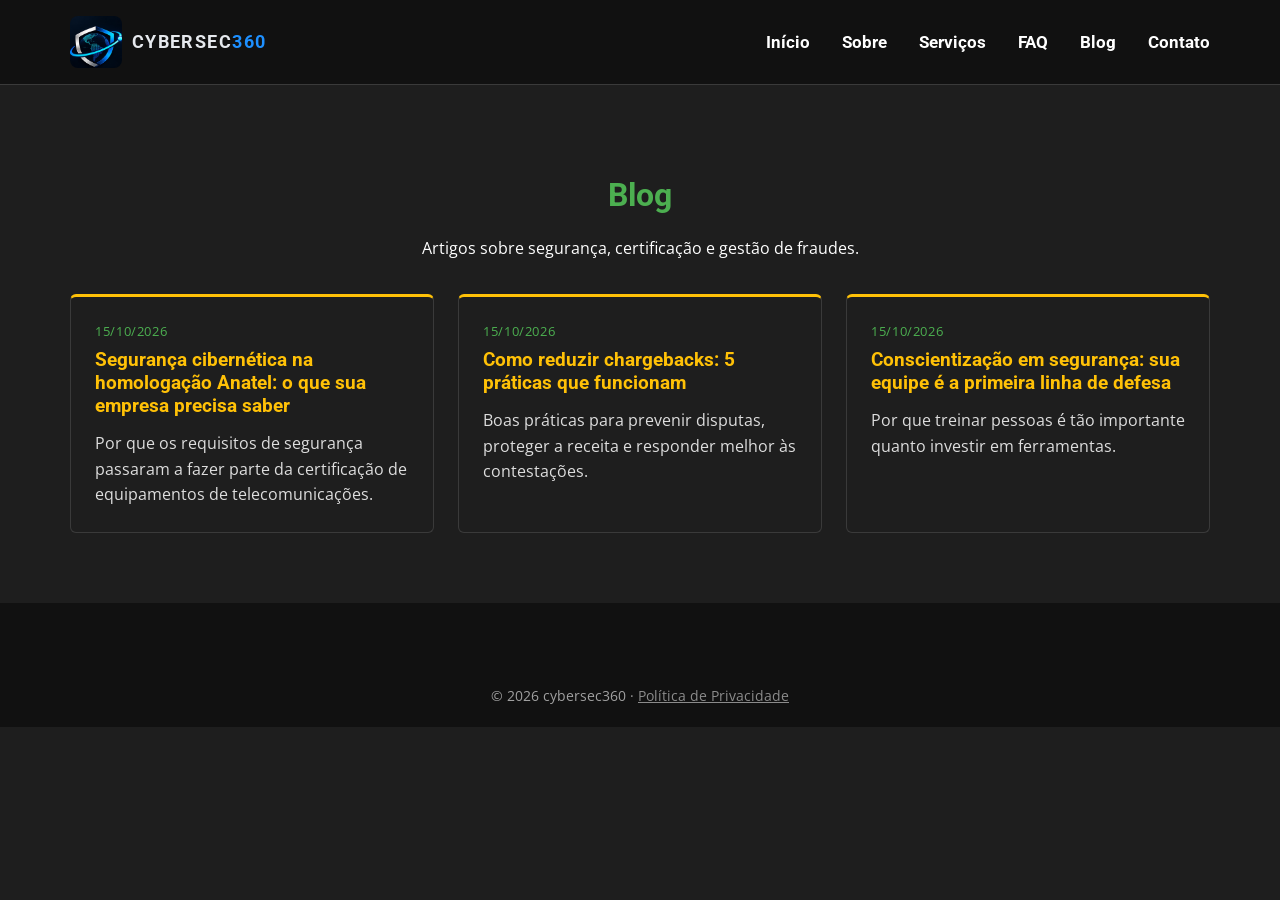
==== blog/index.html @ ff7a8296 "Troca o logo antigo pelo logo oficial da Cybersec360 Ícone do escudo no menu e como favicon, logo co" ====
<!DOCTYPE html>
<html lang="pt-BR">
<head>
  <meta charset="utf-8">
  <meta name="viewport" content="width=device-width, initial-scale=1">
  <title>Blog - Cybersec360</title>
  <meta name="description" content="Artigos da cybersec360 sobre segurança, certificação Anatel, gestão de fraudes e chargebacks.">
  <link rel="canonical" href="https://cybersec360.com.br/blog/">
  <link rel="icon" type="image/png" href="../assets/img/logo-icone.png">
  <link rel="apple-touch-icon" href="../assets/img/logo-icone-512.png">
  <link rel="preconnect" href="https://fonts.googleapis.com">
  <link rel="preconnect" href="https://fonts.gstatic.com" crossorigin>
  <link href="https://fonts.googleapis.com/css2?family=Open+Sans:wght@400;600&family=Roboto:wght@400;700&display=swap" rel="stylesheet">
  <link rel="stylesheet" href="../assets/css/style.css">
</head>
<body>
  <header class="topo-simples">
    <nav class="nav container">
      <a href="../index.html" class="marca"><img src="../assets/img/logo-icone.png" alt="" width="52" height="52"><span>CYBERSEC<b>360</b></span></a>
      <button class="menu-btn" aria-label="Abrir menu" aria-expanded="false" aria-controls="menu">&#9776;</button>
      <ul class="menu" id="menu">
        <li><a href="../index.html#inicio">Início</a></li>
        <li><a href="../index.html#sobre">Sobre</a></li>
        <li><a href="../index.html#servicos">Serviços</a></li>
        <li><a href="../index.html#faq">FAQ</a></li>
        <li><a href="./">Blog</a></li>
        <li><a href="../index.html#contato">Contato</a></li>
      </ul>
    </nav>
  </header>

  <main class="secao">
    <div class="container">
      <h1 class="centro" style="color: var(--verde)">Blog</h1>
      <p class="centro">Artigos sobre segurança, certificação e gestão de fraudes.</p>
      <div class="grade grade-3" style="margin-top: 2rem">
        <a class="post-card" href="seguranca-cibernetica-homologacao-anatel.html"><span class="post-data">15/10/2026</span><h3>Segurança cibernética na homologação Anatel: o que sua empresa precisa saber</h3><p>Por que os requisitos de segurança passaram a fazer parte da certificação de equipamentos de telecomunicações.</p></a>
        <a class="post-card" href="como-reduzir-chargebacks.html"><span class="post-data">15/10/2026</span><h3>Como reduzir chargebacks: 5 práticas que funcionam</h3><p>Boas práticas para prevenir disputas, proteger a receita e responder melhor às contestações.</p></a>
        <a class="post-card" href="conscientizacao-seguranca-equipes.html"><span class="post-data">15/10/2026</span><h3>Conscientização em segurança: sua equipe é a primeira linha de defesa</h3><p>Por que treinar pessoas é tão importante quanto investir em ferramentas.</p></a>
      </div>
    </div>
  </main>

  <footer class="rodape">
    <p class="copy">© <span id="ano">2026</span> cybersec360 · <a href="../privacidade.html">Política de Privacidade</a></p>
  </footer>
  <script src="../assets/js/main.js"></script>
</body>
</html>
---- assets/css/style.css ----
:root {
  --fundo: #1e1e1e;
  --fundo-alt: #262626;
  --cartao: #ffffff;
  --texto: #ffffff;
  --texto-cartao: #333333;
  --verde: #4caf50;
  --amarelo: #ffc107;
  --borda: #3a3a3a;
}

* { box-sizing: border-box; }
html { scroll-behavior: smooth; }
body {
  margin: 0;
  background: var(--fundo);
  color: var(--texto);
  font-family: "Open Sans", Arial, sans-serif;
  line-height: 1.6;
}
h1, h2, h3 { font-family: Roboto, Arial, sans-serif; line-height: 1.2; }
h2 { color: var(--verde); font-size: clamp(1.8rem, 4vw, 2.4rem); margin: 0 0 1.5rem; }
h3 { color: var(--amarelo); font-size: 1.2rem; margin: 0 0 .5rem; }
a { color: var(--amarelo); }
img { max-width: 100%; height: auto; display: block; }

.container { width: min(1140px, 100% - 32px); margin-inline: auto; }
.estreito { width: min(800px, 100% - 32px); }
.centro { text-align: center; }

.skip { position: absolute; left: -9999px; }
.skip:focus { left: 16px; top: 16px; z-index: 10; background: var(--amarelo); color: #000; padding: .5rem 1rem; }

/* Topo / hero */
.topo {
  min-height: 70vh;
  display: flex;
  flex-direction: column;
  background: linear-gradient(rgba(0,0,0,.65), rgba(0,0,0,.65)), url("../img/hero.jpg") center / cover no-repeat;
}
.nav { display: flex; align-items: center; justify-content: space-between; padding: 1rem 0; }
.marca { display: flex; align-items: center; gap: .6rem; text-decoration: none; }
.marca img { width: 52px; height: 52px; border-radius: 8px; }
.marca span { color: #e6e9ee; font-family: Roboto, sans-serif; font-weight: 700; font-size: 1.15rem; letter-spacing: .08em; }
.marca b { color: #1e90ff; }
.logo-hero { width: min(420px, 80vw); border-radius: 12px; margin-bottom: 1.5rem; box-shadow: 0 0 40px rgba(30, 144, 255, .25); }
.logo-rodape { width: 220px; height: auto; border-radius: 8px; }
.menu { list-style: none; display: flex; gap: 2rem; margin: 0; padding: 0; }
.menu a { color: #fff; text-decoration: none; font-family: Roboto, sans-serif; font-weight: 700; font-size: 1.05rem; }
.menu a:hover { color: var(--amarelo); }
.menu-btn { display: none; background: none; border: 0; color: #fff; font-size: 1.8rem; cursor: pointer; }
.hero { flex: 1; display: flex; flex-direction: column; justify-content: center; align-items: center; text-align: center; padding: 3rem 0; }
.hero-sub { color: var(--amarelo); margin: 0 0 1rem; font-size: 1.1rem; }
.hero h1 { color: var(--verde); font-size: clamp(2.2rem, 6vw, 3.8rem); margin: 0; }

/* Seções */
.secao { padding: 70px 0; }
.secao-alt { background: var(--fundo-alt); }

.sobre { display: grid; grid-template-columns: 1fr 1fr; gap: 2rem; align-items: center; }
.sobre img { border-radius: 8px; border: 2px solid var(--verde); width: 100%; aspect-ratio: 4 / 3; object-fit: cover; }
.cartao { background: var(--cartao); color: var(--texto-cartao); padding: 2rem; border-radius: 8px; }
.sobretitulo { margin: 0 0 .25rem; }

.botao {
  display: inline-block;
  background: var(--amarelo);
  color: #000;
  border: 0;
  padding: .8rem 1.6rem;
  border-radius: 4px;
  text-transform: uppercase;
  font-weight: 700;
  text-decoration: none;
  cursor: pointer;
  font-family: Roboto, sans-serif;
  font-size: 1rem;
}
.botao:hover { filter: brightness(1.1); }

.grade { display: grid; gap: 1.5rem; }
.grade-3 { grid-template-columns: repeat(3, 1fr); }
.item { border: 1px solid var(--borda); border-top: 3px solid var(--verde); border-radius: 6px; padding: 1.5rem; text-align: center; }
.item p { margin: 0; }

/* FAQ */
details { border-bottom: 1px solid var(--borda); padding: 1rem 0; }
summary { cursor: pointer; color: var(--amarelo); font-family: Roboto, sans-serif; font-weight: 700; font-size: 1.1rem; }
details p { margin: .75rem 0 0; }

/* Formulário */
.formulario { display: grid; grid-template-columns: 1fr 1fr; gap: 1rem; }
.formulario label { display: flex; flex-direction: column; gap: .3rem; font-size: .95rem; }
.formulario .largo { grid-column: 1 / -1; }
.formulario .check { flex-direction: row; align-items: center; gap: .5rem; }
.formulario input, .formulario textarea {
  font: inherit;
  padding: .7rem;
  border-radius: 4px;
  border: 1px solid var(--borda);
  background: #fff;
  color: #222;
}
.formulario input[type="checkbox"] { width: 1.1rem; height: 1.1rem; }
.nota { font-size: .85rem; opacity: .7; margin: 0; text-align: center; }

/* Rodapé */
.rodape { background: #111; padding: 50px 0 20px; font-size: .95rem; }
.rodape img { margin-bottom: 1rem; }
.rodape ul { list-style: none; padding: 0; margin: 0; }
.rodape a { color: #ddd; }
.copy { text-align: center; opacity: .6; margin: 2rem 0 0; font-size: .85rem; }

/* Blog */
.post-card {
  display: flex;
  flex-direction: column;
  gap: .4rem;
  border: 1px solid var(--borda);
  border-top: 3px solid var(--amarelo);
  border-radius: 6px;
  padding: 1.5rem;
  color: var(--texto);
  text-decoration: none;
  transition: border-color .2s, transform .2s;
}
.post-card:hover { border-color: var(--verde); transform: translateY(-2px); }
.post-card p { margin: 0; opacity: .85; }
.post-data { font-size: .8rem; text-transform: uppercase; letter-spacing: .05em; color: var(--verde); }
.mais { margin: 2rem 0 0; }
.topo-simples { background: #111; border-bottom: 1px solid var(--borda); }
.artigo h1 { font-size: clamp(1.8rem, 4vw, 2.6rem); margin: .5rem 0 1rem; }
.artigo h2 { color: var(--verde); }
.artigo li { margin-bottom: .4rem; }
.artigo .chamada { margin-top: 3rem; padding: 1.5rem; border-left: 4px solid var(--amarelo); background: var(--fundo-alt); border-radius: 0 6px 6px 0; }

/* Página de texto */
.texto { padding: 50px 0; }
.texto h1 { color: var(--verde); }
.texto h2 { font-size: 1.4rem; margin: 2rem 0 .5rem; }

@media (max-width: 860px) {
  .grade-3, .sobre { grid-template-columns: 1fr; }
}
@media (max-width: 640px) {
  .menu-btn { display: block; }
  .menu { display: none; position: absolute; top: 80px; left: 16px; right: 16px; flex-direction: column; gap: 0; background: #111; border-radius: 6px; z-index: 5; }
  .menu.aberto { display: flex; }
  .menu a { display: block; padding: .9rem 1.2rem; }
  .nav { position: relative; }
  .formulario { grid-template-columns: 1fr; }
  .secao { padding: 40px 0; }
}
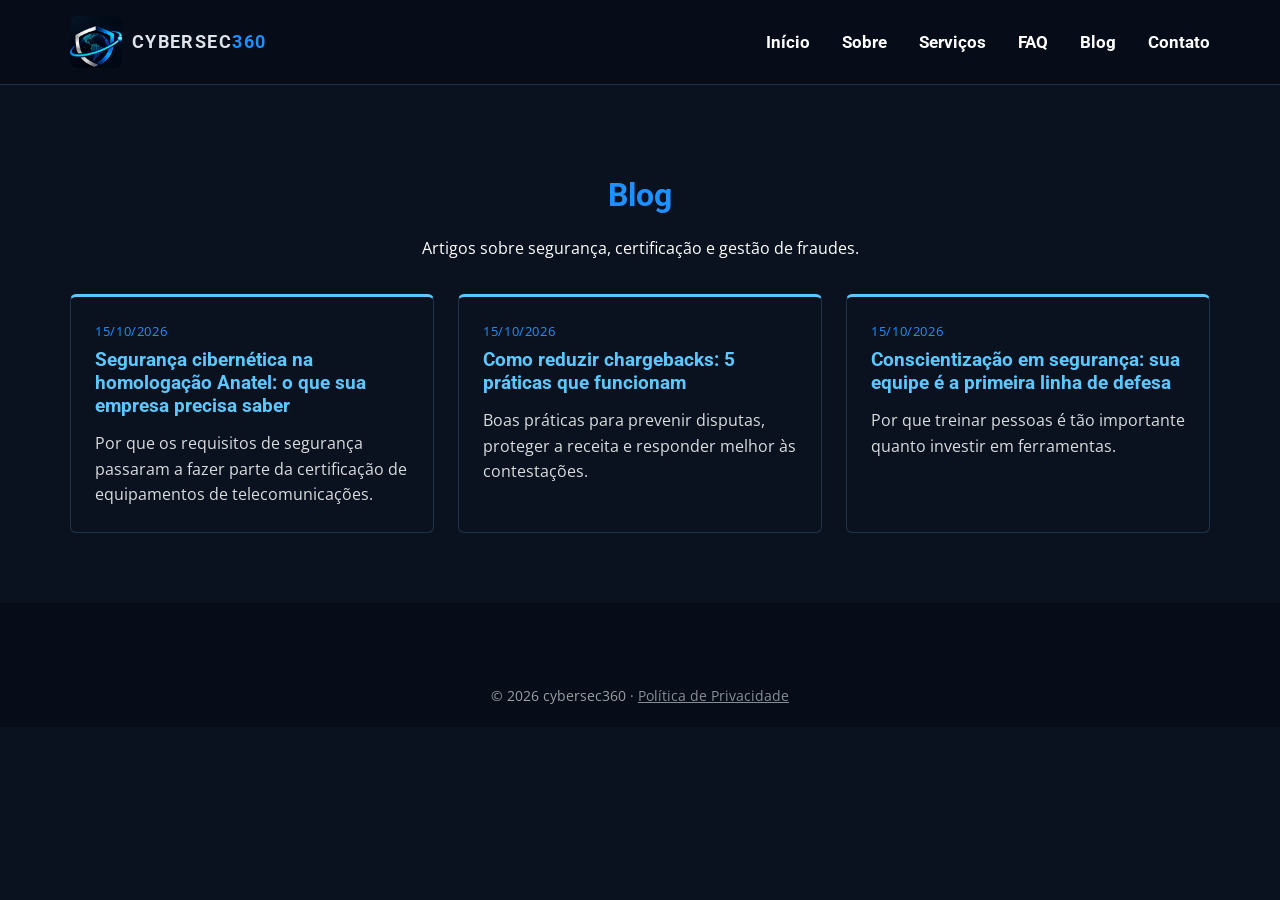
==== commit 384eb781: "Troca a paleta verde/amarelo pelo azul e prata do novo logo Fundo azul-marinho igual ao do logo, tít" ====
--- a/blog/index.html
+++ b/blog/index.html
@@ -31,7 +31,7 @@
 
   <main class="secao">
     <div class="container">
-      <h1 class="centro" style="color: var(--verde)">Blog</h1>
+      <h1 class="centro" style="color: var(--azul)">Blog</h1>
       <p class="centro">Artigos sobre segurança, certificação e gestão de fraudes.</p>
       <div class="grade grade-3" style="margin-top: 2rem">
         <a class="post-card" href="seguranca-cibernetica-homologacao-anatel.html"><span class="post-data">15/10/2026</span><h3>Segurança cibernética na homologação Anatel: o que sua empresa precisa saber</h3><p>Por que os requisitos de segurança passaram a fazer parte da certificação de equipamentos de telecomunicações.</p></a>
--- a/assets/css/style.css
+++ b/assets/css/style.css
@@ -1,12 +1,15 @@
 :root {
-  --fundo: #1e1e1e;
-  --fundo-alt: #262626;
+  --fundo: #0a1220;
+  --fundo-alt: #101b2e;
   --cartao: #ffffff;
   --texto: #ffffff;
-  --texto-cartao: #333333;
-  --verde: #4caf50;
-  --amarelo: #ffc107;
-  --borda: #3a3a3a;
+  --texto-cartao: #1c2533;
+  --azul: #1e90ff;
+  --azul-escuro: #1273de;
+  --ciano: #5cc8ff;
+  --prata: #dfe4ea;
+  --superficie: #070d18;
+  --borda: #22314a;
 }
 
 * { box-sizing: border-box; }
@@ -19,9 +22,9 @@
   line-height: 1.6;
 }
 h1, h2, h3 { font-family: Roboto, Arial, sans-serif; line-height: 1.2; }
-h2 { color: var(--verde); font-size: clamp(1.8rem, 4vw, 2.4rem); margin: 0 0 1.5rem; }
-h3 { color: var(--amarelo); font-size: 1.2rem; margin: 0 0 .5rem; }
-a { color: var(--amarelo); }
+h2 { color: var(--azul); font-size: clamp(1.8rem, 4vw, 2.4rem); margin: 0 0 1.5rem; }
+h3 { color: var(--ciano); font-size: 1.2rem; margin: 0 0 .5rem; }
+a { color: var(--ciano); }
 img { max-width: 100%; height: auto; display: block; }
 
 .container { width: min(1140px, 100% - 32px); margin-inline: auto; }
@@ -29,43 +32,44 @@
 .centro { text-align: center; }
 
 .skip { position: absolute; left: -9999px; }
-.skip:focus { left: 16px; top: 16px; z-index: 10; background: var(--amarelo); color: #000; padding: .5rem 1rem; }
+.skip:focus { left: 16px; top: 16px; z-index: 10; background: var(--azul-escuro); color: #fff; padding: .5rem 1rem; }
 
 /* Topo / hero */
 .topo {
   min-height: 70vh;
   display: flex;
   flex-direction: column;
-  background: linear-gradient(rgba(0,0,0,.65), rgba(0,0,0,.65)), url("../img/hero.jpg") center / cover no-repeat;
+  background: linear-gradient(rgba(7,13,24,.72), rgba(7,13,24,.85)), url("../img/hero.jpg") center / cover no-repeat;
 }
 .nav { display: flex; align-items: center; justify-content: space-between; padding: 1rem 0; }
 .marca { display: flex; align-items: center; gap: .6rem; text-decoration: none; }
 .marca img { width: 52px; height: 52px; border-radius: 8px; }
-.marca span { color: #e6e9ee; font-family: Roboto, sans-serif; font-weight: 700; font-size: 1.15rem; letter-spacing: .08em; }
-.marca b { color: #1e90ff; }
+.marca span { color: var(--prata); font-family: Roboto, sans-serif; font-weight: 700; font-size: 1.15rem; letter-spacing: .08em; }
+.marca b { color: var(--azul); }
 .logo-hero { width: min(420px, 80vw); border-radius: 12px; margin-bottom: 1.5rem; box-shadow: 0 0 40px rgba(30, 144, 255, .25); }
 .logo-rodape { width: 220px; height: auto; border-radius: 8px; }
 .menu { list-style: none; display: flex; gap: 2rem; margin: 0; padding: 0; }
 .menu a { color: #fff; text-decoration: none; font-family: Roboto, sans-serif; font-weight: 700; font-size: 1.05rem; }
-.menu a:hover { color: var(--amarelo); }
+.menu a:hover { color: var(--ciano); }
 .menu-btn { display: none; background: none; border: 0; color: #fff; font-size: 1.8rem; cursor: pointer; }
 .hero { flex: 1; display: flex; flex-direction: column; justify-content: center; align-items: center; text-align: center; padding: 3rem 0; }
-.hero-sub { color: var(--amarelo); margin: 0 0 1rem; font-size: 1.1rem; }
-.hero h1 { color: var(--verde); font-size: clamp(2.2rem, 6vw, 3.8rem); margin: 0; }
+.hero-sub { color: var(--ciano); margin: 0 0 1rem; font-size: 1.1rem; }
+.hero h1 { color: var(--prata); font-size: clamp(2.2rem, 6vw, 3.8rem); margin: 0; }
 
 /* Seções */
 .secao { padding: 70px 0; }
 .secao-alt { background: var(--fundo-alt); }
 
 .sobre { display: grid; grid-template-columns: 1fr 1fr; gap: 2rem; align-items: center; }
-.sobre img { border-radius: 8px; border: 2px solid var(--verde); width: 100%; aspect-ratio: 4 / 3; object-fit: cover; }
+.sobre img { border-radius: 8px; border: 2px solid var(--azul); width: 100%; aspect-ratio: 4 / 3; object-fit: cover; }
 .cartao { background: var(--cartao); color: var(--texto-cartao); padding: 2rem; border-radius: 8px; }
+.cartao h2 { color: var(--azul-escuro); }
 .sobretitulo { margin: 0 0 .25rem; }
 
 .botao {
   display: inline-block;
-  background: var(--amarelo);
-  color: #000;
+  background: var(--azul-escuro);
+  color: #fff;
   border: 0;
   padding: .8rem 1.6rem;
   border-radius: 4px;
@@ -76,16 +80,16 @@
   font-family: Roboto, sans-serif;
   font-size: 1rem;
 }
-.botao:hover { filter: brightness(1.1); }
+.botao:hover { background: var(--azul); }
 
 .grade { display: grid; gap: 1.5rem; }
 .grade-3 { grid-template-columns: repeat(3, 1fr); }
-.item { border: 1px solid var(--borda); border-top: 3px solid var(--verde); border-radius: 6px; padding: 1.5rem; text-align: center; }
+.item { border: 1px solid var(--borda); border-top: 3px solid var(--azul); border-radius: 6px; padding: 1.5rem; text-align: center; }
 .item p { margin: 0; }
 
 /* FAQ */
 details { border-bottom: 1px solid var(--borda); padding: 1rem 0; }
-summary { cursor: pointer; color: var(--amarelo); font-family: Roboto, sans-serif; font-weight: 700; font-size: 1.1rem; }
+summary { cursor: pointer; color: var(--ciano); font-family: Roboto, sans-serif; font-weight: 700; font-size: 1.1rem; }
 details p { margin: .75rem 0 0; }
 
 /* Formulário */
@@ -105,10 +109,10 @@
 .nota { font-size: .85rem; opacity: .7; margin: 0; text-align: center; }
 
 /* Rodapé */
-.rodape { background: #111; padding: 50px 0 20px; font-size: .95rem; }
+.rodape { background: var(--superficie); padding: 50px 0 20px; font-size: .95rem; }
 .rodape img { margin-bottom: 1rem; }
 .rodape ul { list-style: none; padding: 0; margin: 0; }
-.rodape a { color: #ddd; }
+.rodape a { color: var(--prata); }
 .copy { text-align: center; opacity: .6; margin: 2rem 0 0; font-size: .85rem; }
 
 /* Blog */
@@ -117,26 +121,26 @@
   flex-direction: column;
   gap: .4rem;
   border: 1px solid var(--borda);
-  border-top: 3px solid var(--amarelo);
+  border-top: 3px solid var(--ciano);
   border-radius: 6px;
   padding: 1.5rem;
   color: var(--texto);
   text-decoration: none;
   transition: border-color .2s, transform .2s;
 }
-.post-card:hover { border-color: var(--verde); transform: translateY(-2px); }
+.post-card:hover { border-color: var(--azul); transform: translateY(-2px); }
 .post-card p { margin: 0; opacity: .85; }
-.post-data { font-size: .8rem; text-transform: uppercase; letter-spacing: .05em; color: var(--verde); }
+.post-data { font-size: .8rem; text-transform: uppercase; letter-spacing: .05em; color: var(--azul); }
 .mais { margin: 2rem 0 0; }
-.topo-simples { background: #111; border-bottom: 1px solid var(--borda); }
+.topo-simples { background: var(--superficie); border-bottom: 1px solid var(--borda); }
 .artigo h1 { font-size: clamp(1.8rem, 4vw, 2.6rem); margin: .5rem 0 1rem; }
-.artigo h2 { color: var(--verde); }
+.artigo h2 { color: var(--azul); }
 .artigo li { margin-bottom: .4rem; }
-.artigo .chamada { margin-top: 3rem; padding: 1.5rem; border-left: 4px solid var(--amarelo); background: var(--fundo-alt); border-radius: 0 6px 6px 0; }
+.artigo .chamada { margin-top: 3rem; padding: 1.5rem; border-left: 4px solid var(--ciano); background: var(--fundo-alt); border-radius: 0 6px 6px 0; }
 
 /* Página de texto */
 .texto { padding: 50px 0; }
-.texto h1 { color: var(--verde); }
+.texto h1 { color: var(--azul); }
 .texto h2 { font-size: 1.4rem; margin: 2rem 0 .5rem; }
 
 @media (max-width: 860px) {
@@ -144,7 +148,7 @@
 }
 @media (max-width: 640px) {
   .menu-btn { display: block; }
-  .menu { display: none; position: absolute; top: 80px; left: 16px; right: 16px; flex-direction: column; gap: 0; background: #111; border-radius: 6px; z-index: 5; }
+  .menu { display: none; position: absolute; top: 80px; left: 16px; right: 16px; flex-direction: column; gap: 0; background: var(--superficie); border-radius: 6px; z-index: 5; border: 1px solid var(--borda); }
   .menu.aberto { display: flex; }
   .menu a { display: block; padding: .9rem 1.2rem; }
   .nav { position: relative; }
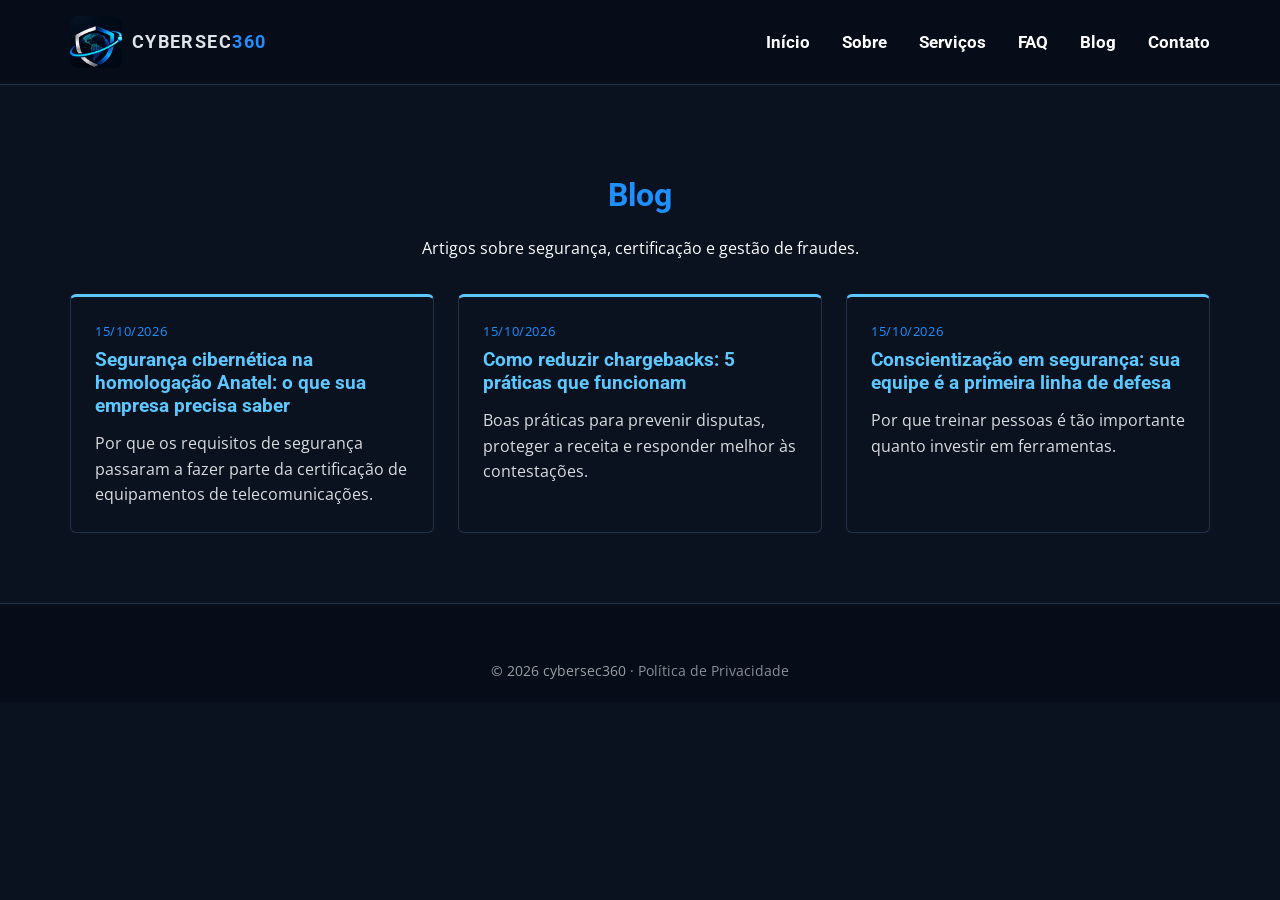
==== commit c230918c: "SEO: títulos, descrições, dados estruturados, sitemap e robots - Título e descrição da página inicia" ====
--- a/blog/index.html
+++ b/blog/index.html
@@ -3,9 +3,21 @@
 <head>
   <meta charset="utf-8">
   <meta name="viewport" content="width=device-width, initial-scale=1">
-  <title>Blog - Cybersec360</title>
-  <meta name="description" content="Artigos da cybersec360 sobre segurança, certificação Anatel, gestão de fraudes e chargebacks.">
+  <title>Blog Cybersec360 | Segurança, Certificação Anatel e Fraudes</title>
+  <meta name="description" content="Artigos da cybersec360 sobre segurança cibernética, certificação Anatel, gestão de fraudes, chargebacks e conscientização de equipes.">
   <link rel="canonical" href="https://cybersec360.com.br/blog/">
+  <meta name="robots" content="index, follow, max-image-preview:large">
+  <meta name="theme-color" content="#0a1220">
+  <meta property="og:site_name" content="Cybersec360">
+  <meta property="og:title" content="Blog Cybersec360 | Segurança, Certificação Anatel e Fraudes">
+  <meta property="og:description" content="Artigos da cybersec360 sobre segurança cibernética, certificação Anatel, gestão de fraudes, chargebacks e conscientização de equipes.">
+  <meta property="og:type" content="website">
+  <meta property="og:locale" content="pt_BR">
+  <meta property="og:url" content="https://cybersec360.com.br/blog/">
+  <meta property="og:image" content="https://cybersec360.com.br/assets/img/og-cybersec360.jpg">
+  <meta property="og:image:width" content="1200">
+  <meta property="og:image:height" content="682">
+  <meta name="twitter:card" content="summary_large_image">
   <link rel="icon" type="image/png" href="../assets/img/logo-icone.png">
   <link rel="apple-touch-icon" href="../assets/img/logo-icone-512.png">
   <link rel="preconnect" href="https://fonts.googleapis.com">
--- a/assets/css/style.css
+++ b/assets/css/style.css
@@ -39,22 +39,26 @@
   min-height: 70vh;
   display: flex;
   flex-direction: column;
-  background: linear-gradient(rgba(7,13,24,.72), rgba(7,13,24,.85)), url("../img/hero.jpg") center / cover no-repeat;
+  position: relative;
+  overflow: hidden;
+  background: radial-gradient(ellipse at 50% 40%, #0f2547 0%, var(--superficie) 70%);
 }
+.topo > * { position: relative; z-index: 1; }
+.topo > .nav { z-index: 2; }
+.topo > .rede { position: absolute; inset: 0; width: 100%; height: 100%; z-index: 0; }
 .nav { display: flex; align-items: center; justify-content: space-between; padding: 1rem 0; }
 .marca { display: flex; align-items: center; gap: .6rem; text-decoration: none; }
 .marca img { width: 52px; height: 52px; border-radius: 8px; }
 .marca span { color: var(--prata); font-family: Roboto, sans-serif; font-weight: 700; font-size: 1.15rem; letter-spacing: .08em; }
 .marca b { color: var(--azul); }
 .logo-hero { width: min(420px, 80vw); border-radius: 12px; margin-bottom: 1.5rem; box-shadow: 0 0 40px rgba(30, 144, 255, .25); }
-.logo-rodape { width: 220px; height: auto; border-radius: 8px; }
 .menu { list-style: none; display: flex; gap: 2rem; margin: 0; padding: 0; }
 .menu a { color: #fff; text-decoration: none; font-family: Roboto, sans-serif; font-weight: 700; font-size: 1.05rem; }
 .menu a:hover { color: var(--ciano); }
 .menu-btn { display: none; background: none; border: 0; color: #fff; font-size: 1.8rem; cursor: pointer; }
 .hero { flex: 1; display: flex; flex-direction: column; justify-content: center; align-items: center; text-align: center; padding: 3rem 0; }
 .hero-sub { color: var(--ciano); margin: 0 0 1rem; font-size: 1.1rem; }
-.hero h1 { color: var(--prata); font-size: clamp(2.2rem, 6vw, 3.8rem); margin: 0; }
+.hero h1 { color: var(--prata); font-size: clamp(1.8rem, 4vw, 2.8rem); margin: 0; max-width: 30ch; }
 
 /* Seções */
 .secao { padding: 70px 0; }
@@ -109,11 +113,22 @@
 .nota { font-size: .85rem; opacity: .7; margin: 0; text-align: center; }
 
 /* Rodapé */
-.rodape { background: var(--superficie); padding: 50px 0 20px; font-size: .95rem; }
-.rodape img { margin-bottom: 1rem; }
+.rodape { background: var(--superficie); border-top: 1px solid var(--borda); padding: 56px 0 20px; font-size: .95rem; }
 .rodape ul { list-style: none; padding: 0; margin: 0; }
-.rodape a { color: var(--prata); }
-.copy { text-align: center; opacity: .6; margin: 2rem 0 0; font-size: .85rem; }
+.rodape a { color: var(--prata); text-decoration: none; transition: color .2s; }
+.rodape a:hover { color: var(--ciano); }
+.rodape h3 { color: var(--ciano); font-size: .85rem; text-transform: uppercase; letter-spacing: .12em; margin: .9rem 0 1.2rem; }
+.rodape-grade { display: grid; grid-template-columns: 1.6fr 1fr 1fr; gap: 3rem; align-items: start; }
+.rodape-marca p { margin: 1.2rem 0 0; max-width: 40ch; line-height: 1.7; opacity: .8; }
+.rodape-marca .marca img { width: 44px; height: 44px; }
+.rodape-contato li { display: flex; align-items: center; gap: .65rem; margin-bottom: .8rem; }
+.rodape-contato svg { width: 18px; height: 18px; flex: none; fill: none; stroke: var(--ciano); stroke-width: 1.8; stroke-linecap: round; stroke-linejoin: round; }
+.rodape .botao-pequeno { padding: .55rem 1.2rem; font-size: .8rem; margin-top: .6rem; color: #fff; }
+.rodape .botao-pequeno:hover { color: #fff; }
+.rodape-links { display: grid; grid-template-columns: repeat(2, max-content); gap: .8rem 2.5rem; }
+.rodape-base { display: flex; justify-content: space-between; align-items: center; flex-wrap: wrap; gap: .5rem 1.5rem; margin-top: 3rem; padding-top: 1.25rem; border-top: 1px solid var(--borda); font-size: .85rem; opacity: .7; }
+.rodape-base p { margin: 0; }
+.copy { text-align: center; opacity: .6; margin: 0; font-size: .85rem; }
 
 /* Blog */
 .post-card {
@@ -145,6 +160,12 @@
 
 @media (max-width: 860px) {
   .grade-3, .sobre { grid-template-columns: 1fr; }
+  .rodape-grade { grid-template-columns: 1fr 1fr; gap: 2.5rem; }
+  .rodape-marca { grid-column: 1 / -1; }
+}
+@media (max-width: 560px) {
+  .rodape-grade { grid-template-columns: 1fr; }
+  .rodape-base { flex-direction: column; text-align: center; }
 }
 @media (max-width: 640px) {
   .menu-btn { display: block; }
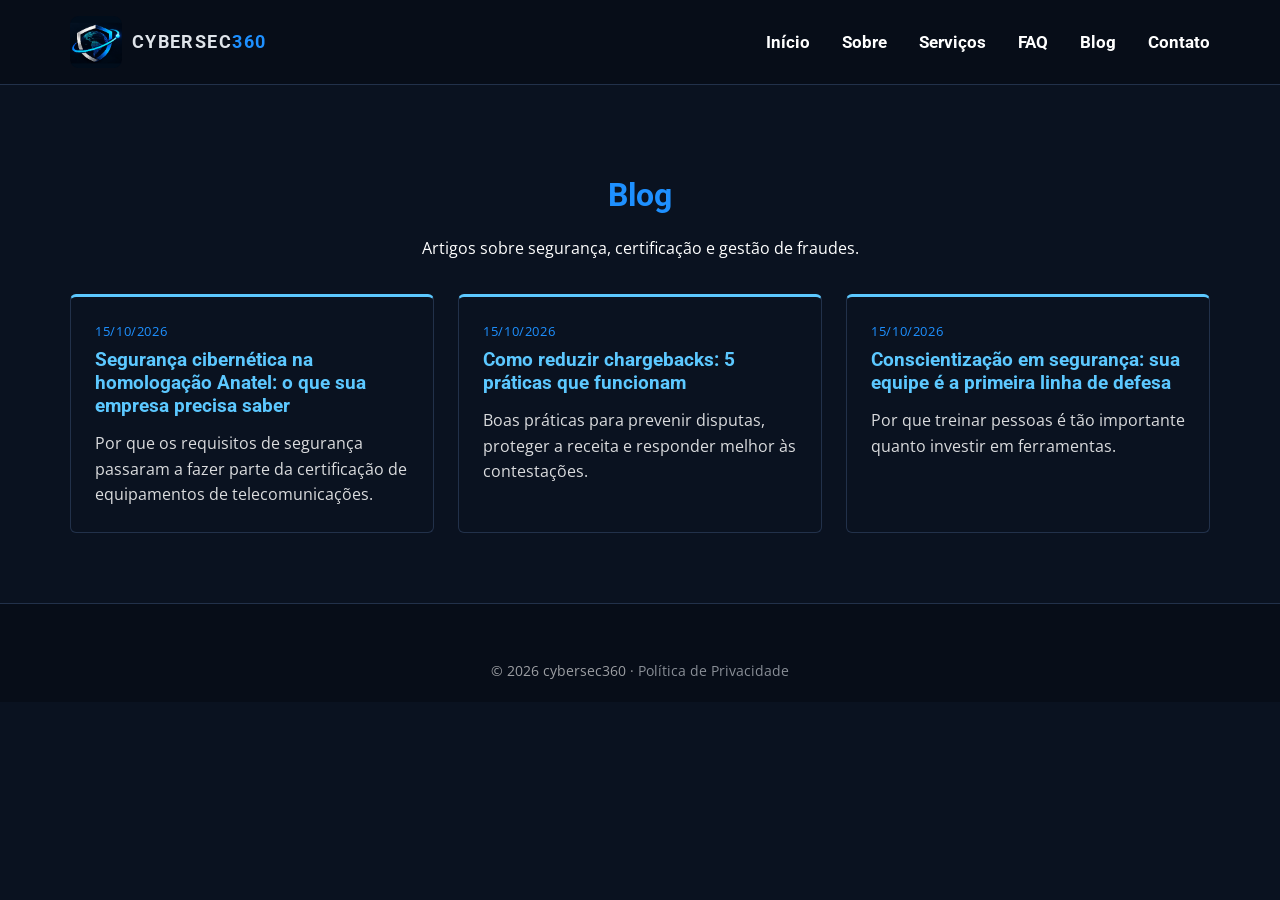
==== commit f7f300c1: "Favicon a partir do novo logo favicon.ico (16/32/48), PNGs 16 e 32, apple-touch-icon 180, ícones 192" ====
--- a/blog/index.html
+++ b/blog/index.html
@@ -18,8 +18,11 @@
   <meta property="og:image:width" content="1200">
   <meta property="og:image:height" content="682">
   <meta name="twitter:card" content="summary_large_image">
-  <link rel="icon" type="image/png" href="../assets/img/logo-icone.png">
-  <link rel="apple-touch-icon" href="../assets/img/logo-icone-512.png">
+  <link rel="icon" href="/favicon.ico" sizes="48x48">
+  <link rel="icon" type="image/png" sizes="32x32" href="/assets/img/favicon-32.png">
+  <link rel="icon" type="image/png" sizes="16x16" href="/assets/img/favicon-16.png">
+  <link rel="apple-touch-icon" href="/assets/img/apple-touch-icon.png">
+  <link rel="manifest" href="/site.webmanifest">
   <link rel="preconnect" href="https://fonts.googleapis.com">
   <link rel="preconnect" href="https://fonts.gstatic.com" crossorigin>
   <link href="https://fonts.googleapis.com/css2?family=Open+Sans:wght@400;600&family=Roboto:wght@400;700&display=swap" rel="stylesheet">
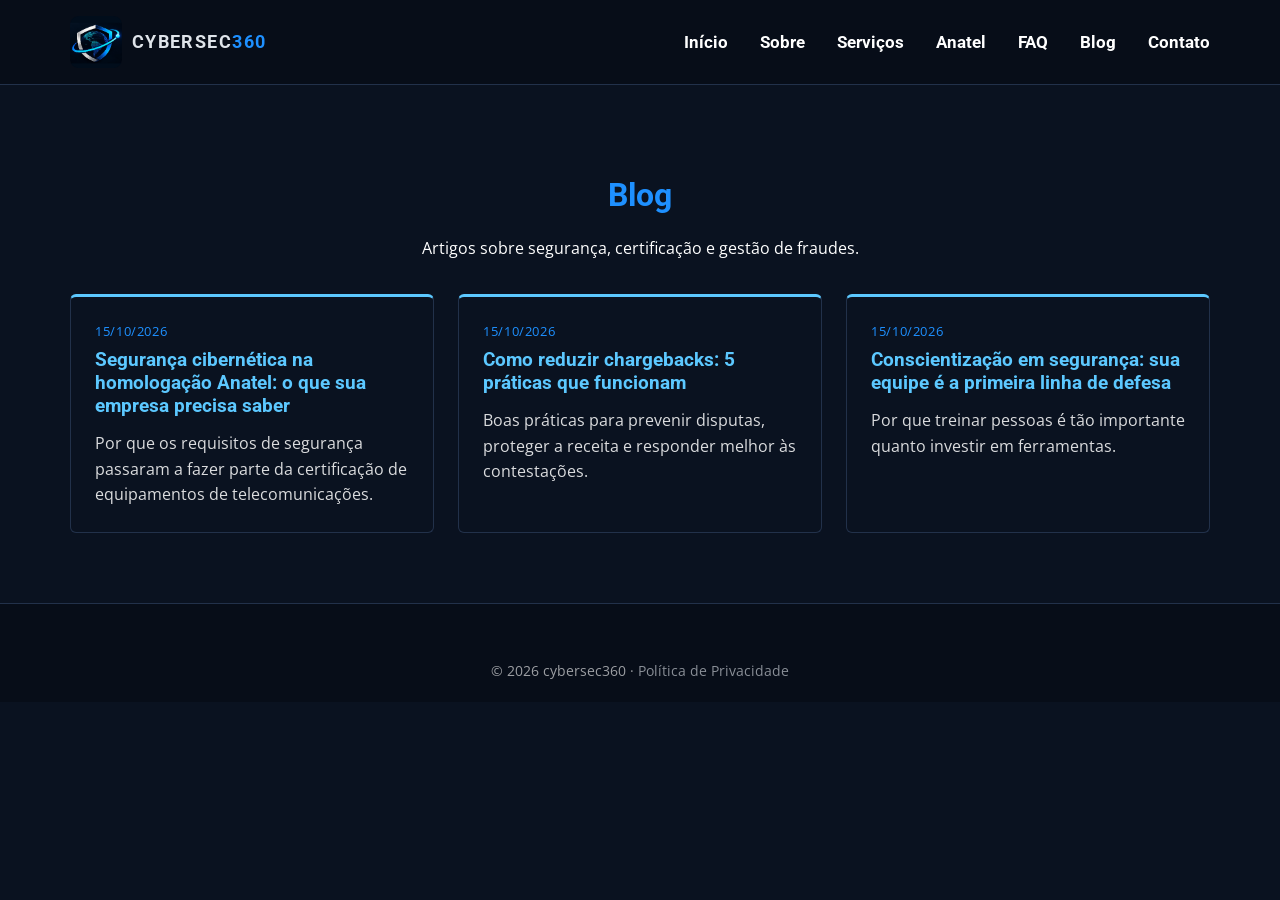
==== commit 735f89fc: "Página inicial: seções Anatel e Como funciona, menu fixo, topo sem logo repetido - Topo sem o logo g" ====
--- a/blog/index.html
+++ b/blog/index.html
@@ -30,13 +30,14 @@
 </head>
 <body>
   <header class="topo-simples">
-    <nav class="nav container">
+    <nav class="nav container" aria-label="Menu principal">
       <a href="../index.html" class="marca"><img src="../assets/img/logo-icone.png" alt="" width="52" height="52"><span>CYBERSEC<b>360</b></span></a>
       <button class="menu-btn" aria-label="Abrir menu" aria-expanded="false" aria-controls="menu">&#9776;</button>
       <ul class="menu" id="menu">
         <li><a href="../index.html#inicio">Início</a></li>
         <li><a href="../index.html#sobre">Sobre</a></li>
-        <li><a href="../index.html#servicos">Serviços</a></li>
+        <li><a href="../index.html#cto-ciso">Serviços</a></li>
+        <li><a href="../index.html#anatel">Anatel</a></li>
         <li><a href="../index.html#faq">FAQ</a></li>
         <li><a href="./">Blog</a></li>
         <li><a href="../index.html#contato">Contato</a></li>
--- a/assets/css/style.css
+++ b/assets/css/style.css
@@ -51,7 +51,6 @@
 .marca img { width: 52px; height: 52px; border-radius: 8px; }
 .marca span { color: var(--prata); font-family: Roboto, sans-serif; font-weight: 700; font-size: 1.15rem; letter-spacing: .08em; }
 .marca b { color: var(--azul); }
-.logo-hero { width: min(420px, 80vw); border-radius: 12px; margin-bottom: 1.5rem; box-shadow: 0 0 40px rgba(30, 144, 255, .25); }
 .menu { list-style: none; display: flex; gap: 2rem; margin: 0; padding: 0; }
 .menu a { color: #fff; text-decoration: none; font-family: Roboto, sans-serif; font-weight: 700; font-size: 1.05rem; }
 .menu a:hover { color: var(--ciano); }
@@ -90,6 +89,19 @@
 .grade-3 { grid-template-columns: repeat(3, 1fr); }
 .item { border: 1px solid var(--borda); border-top: 3px solid var(--azul); border-radius: 6px; padding: 1.5rem; text-align: center; }
 .item p { margin: 0; }
+
+/* CTO e CISO as a Service */
+.grade-2 { grid-template-columns: repeat(2, 1fr); }
+.lead { max-width: 60ch; margin: -.5rem auto 2.5rem; font-size: 1.05rem; opacity: .9; }
+.servico-destaque { background: var(--fundo); border: 1px solid var(--borda); border-top: 3px solid var(--azul); border-radius: 8px; padding: 2rem; }
+.servico-destaque h3 { font-size: 1.5rem; margin: .6rem 0 .5rem; }
+.servico-destaque > p { margin: 0 0 1.2rem; opacity: .9; }
+.selo { display: inline-block; font-size: .75rem; font-weight: 700; text-transform: uppercase; letter-spacing: .1em; color: var(--ciano); border: 1px solid var(--borda); border-radius: 999px; padding: .2rem .7rem; }
+.lista-check { list-style: none; padding: 0; margin: 0; }
+.lista-check li { position: relative; padding-left: 1.7rem; margin-bottom: .7rem; }
+.lista-check li::before { content: ""; position: absolute; left: 0; top: .3em; width: 1rem; height: 1rem; border-radius: 50%; background: var(--azul-escuro); }
+.lista-check li::after { content: ""; position: absolute; left: .34rem; top: .48em; width: .28rem; height: .5rem; border: solid #fff; border-width: 0 2px 2px 0; transform: rotate(45deg); }
+.nota-servico { margin: 2rem auto 1.5rem; max-width: 60ch; font-size: .95rem; opacity: .8; }
 
 /* FAQ */
 details { border-bottom: 1px solid var(--borda); padding: 1rem 0; }
@@ -159,7 +171,7 @@
 .texto h2 { font-size: 1.4rem; margin: 2rem 0 .5rem; }
 
 @media (max-width: 860px) {
-  .grade-3, .sobre { grid-template-columns: 1fr; }
+  .grade-3, .grade-2, .sobre { grid-template-columns: 1fr; }
   .rodape-grade { grid-template-columns: 1fr 1fr; gap: 2.5rem; }
   .rodape-marca { grid-column: 1 / -1; }
 }
@@ -176,3 +188,41 @@
   .formulario { grid-template-columns: 1fr; }
   .secao { padding: 40px 0; }
 }
+
+/* Botões do topo */
+.hero-acoes { display: flex; flex-wrap: wrap; justify-content: center; gap: .8rem; margin-top: 2rem; }
+.botao-contorno { background: transparent; border: 2px solid var(--azul); color: var(--prata); padding: calc(.8rem - 2px) calc(1.6rem - 2px); }
+.botao-contorno:hover { background: var(--azul); color: #fff; }
+.cartao p + p { margin-top: 0; }
+
+/* Topo sem logo grande */
+.hero-texto { max-width: 62ch; margin: 1.2rem auto 0; font-size: 1.1rem; line-height: 1.7; color: var(--prata); opacity: .9; }
+
+/* Etapas numeradas (Anatel e Como funciona) */
+.etapas { list-style: none; counter-reset: etapa; padding: 0; margin: 0 0 2.5rem; display: grid; grid-template-columns: repeat(4, 1fr); gap: 1.5rem; }
+.etapas-anatel { grid-template-columns: repeat(5, 1fr); }
+.etapas li { counter-increment: etapa; position: relative; background: var(--fundo); border: 1px solid var(--borda); border-radius: 8px; padding: 1.5rem 1.3rem 1.3rem; }
+.secao:not(.secao-alt) .etapas li { background: var(--fundo-alt); }
+.etapas li::before { content: counter(etapa); display: grid; place-items: center; width: 2.4rem; height: 2.4rem; margin-bottom: .9rem; border-radius: 50%; background: var(--azul-escuro); color: #fff; font: 700 1.1rem Roboto, sans-serif; }
+.etapas h3 { font-size: 1.1rem; margin: 0 0 .4rem; }
+.etapas p { margin: 0; font-size: .95rem; opacity: .88; }
+
+/* Menu fixo ao rolar */
+section[id], header[id] { scroll-margin-top: 84px; }
+.nav.fixo { position: fixed; top: 0; left: 0; right: 0; z-index: 50; padding: .55rem 0; background: rgba(7, 13, 24, .94); box-shadow: 0 0 0 100vmax rgba(7, 13, 24, .94), 0 1px 0 100vmax var(--borda); clip-path: inset(0 -100vmax -1px); backdrop-filter: blur(8px); }
+.nav.fixo .marca img { width: 40px; height: 40px; }
+.topo.com-menu-fixo { padding-top: var(--altura-nav, 84px); }
+.topo-simples { position: sticky; top: 0; z-index: 50; }
+
+@media (max-width: 1100px) {
+  .etapas-anatel { grid-template-columns: repeat(3, 1fr); }
+}
+@media (max-width: 860px) {
+  .etapas, .etapas-anatel { grid-template-columns: 1fr 1fr; }
+}
+@media (max-width: 560px) {
+  .etapas, .etapas-anatel { grid-template-columns: 1fr; }
+}
+@media (max-width: 640px) {
+  .nav.fixo .menu { top: 62px; }
+}
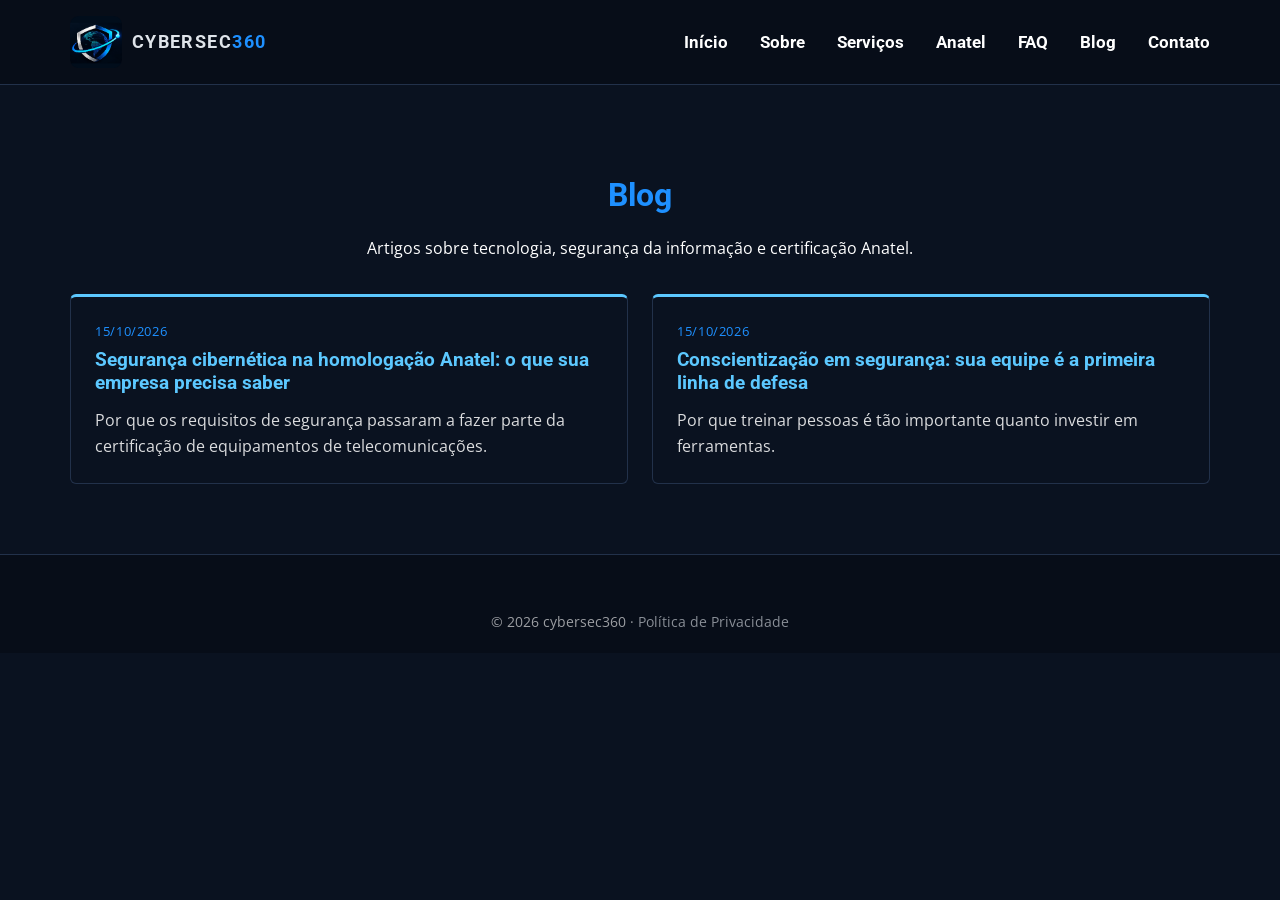
==== commit 953b7d8a: "Serviços baseados no documento CTO e CISO as a Service; remove chargeback - CTO e CISO (vCISO) em ab" ====
--- a/blog/index.html
+++ b/blog/index.html
@@ -3,14 +3,14 @@
 <head>
   <meta charset="utf-8">
   <meta name="viewport" content="width=device-width, initial-scale=1">
-  <title>Blog Cybersec360 | Segurança, Certificação Anatel e Fraudes</title>
-  <meta name="description" content="Artigos da cybersec360 sobre segurança cibernética, certificação Anatel, gestão de fraudes, chargebacks e conscientização de equipes.">
+  <title>Blog Cybersec360 | Tecnologia, Segurança e Certificação Anatel</title>
+  <meta name="description" content="Artigos da cybersec360 sobre gestão de tecnologia e segurança da informação, CTO e CISO as a Service, certificação Anatel e conscientização de equipes.">
   <link rel="canonical" href="https://cybersec360.com.br/blog/">
   <meta name="robots" content="index, follow, max-image-preview:large">
   <meta name="theme-color" content="#0a1220">
   <meta property="og:site_name" content="Cybersec360">
-  <meta property="og:title" content="Blog Cybersec360 | Segurança, Certificação Anatel e Fraudes">
-  <meta property="og:description" content="Artigos da cybersec360 sobre segurança cibernética, certificação Anatel, gestão de fraudes, chargebacks e conscientização de equipes.">
+  <meta property="og:title" content="Blog Cybersec360 | Tecnologia, Segurança e Certificação Anatel">
+  <meta property="og:description" content="Artigos da cybersec360 sobre gestão de tecnologia e segurança da informação, CTO e CISO as a Service, certificação Anatel e conscientização de equipes.">
   <meta property="og:type" content="website">
   <meta property="og:locale" content="pt_BR">
   <meta property="og:url" content="https://cybersec360.com.br/blog/">
@@ -48,10 +48,9 @@
   <main class="secao">
     <div class="container">
       <h1 class="centro" style="color: var(--azul)">Blog</h1>
-      <p class="centro">Artigos sobre segurança, certificação e gestão de fraudes.</p>
-      <div class="grade grade-3" style="margin-top: 2rem">
+      <p class="centro">Artigos sobre tecnologia, segurança da informação e certificação Anatel.</p>
+      <div class="grade grade-2" style="margin-top: 2rem">
         <a class="post-card" href="seguranca-cibernetica-homologacao-anatel.html"><span class="post-data">15/10/2026</span><h3>Segurança cibernética na homologação Anatel: o que sua empresa precisa saber</h3><p>Por que os requisitos de segurança passaram a fazer parte da certificação de equipamentos de telecomunicações.</p></a>
-        <a class="post-card" href="como-reduzir-chargebacks.html"><span class="post-data">15/10/2026</span><h3>Como reduzir chargebacks: 5 práticas que funcionam</h3><p>Boas práticas para prevenir disputas, proteger a receita e responder melhor às contestações.</p></a>
         <a class="post-card" href="conscientizacao-seguranca-equipes.html"><span class="post-data">15/10/2026</span><h3>Conscientização em segurança: sua equipe é a primeira linha de defesa</h3><p>Por que treinar pessoas é tão importante quanto investir em ferramentas.</p></a>
       </div>
     </div>
--- a/assets/css/style.css
+++ b/assets/css/style.css
@@ -226,3 +226,36 @@
 @media (max-width: 640px) {
   .nav.fixo .menu { top: 62px; }
 }
+
+/* Abas CTO / CISO */
+.abas { display: flex; justify-content: center; gap: .5rem; margin: 0 auto 1.5rem; flex-wrap: wrap; }
+.aba { font: 700 1rem Roboto, sans-serif; color: var(--prata); background: transparent; border: 1px solid var(--borda); border-radius: 999px; padding: .7rem 1.4rem; cursor: pointer; }
+.aba:hover { border-color: var(--azul); }
+.aba[aria-selected="true"] { background: var(--azul-escuro); border-color: var(--azul-escuro); color: #fff; }
+.aba:focus-visible { outline: 2px solid var(--ciano); outline-offset: 2px; }
+.painel { background: var(--fundo); border: 1px solid var(--borda); border-top: 3px solid var(--azul); border-radius: 8px; padding: 2rem; }
+.js .painel[hidden] { display: none; }
+.painel + .painel { margin-top: 1.5rem; }
+.painel-intro { max-width: 80ch; margin-bottom: 1.8rem; }
+.painel-intro h3 { font-size: 1.6rem; margin: .6rem 0 .6rem; }
+.painel-intro p { margin: 0; opacity: .9; }
+.painel-grade { display: grid; grid-template-columns: 1.25fr 1fr; gap: 2.5rem; }
+.painel h4 { font: 700 .85rem Roboto, sans-serif; text-transform: uppercase; letter-spacing: .1em; color: var(--ciano); margin: 0 0 1rem; }
+.pilares { list-style: none; padding: 0; margin: 0; display: grid; grid-template-columns: 1fr 1fr; gap: .9rem 1.5rem; }
+.pilares li { border-left: 2px solid var(--azul); padding-left: .8rem; }
+.pilares strong { display: block; color: var(--prata); font-family: Roboto, sans-serif; }
+.pilares span { font-size: .9rem; opacity: .8; }
+.aviso { margin: 1.5rem 0 0; padding: 1rem 1.1rem; font-size: .9rem; background: var(--fundo-alt); border-left: 3px solid var(--ciano); border-radius: 0 6px 6px 0; opacity: .95; }
+
+/* Implantação em 90 dias */
+.etapas-3 { grid-template-columns: repeat(3, 1fr); }
+.prazo { display: block; font: 700 .8rem Roboto, sans-serif; text-transform: uppercase; letter-spacing: .08em; color: var(--ciano); margin-bottom: .3rem; }
+
+@media (max-width: 860px) {
+  .painel-grade { grid-template-columns: 1fr; gap: 2rem; }
+  .etapas-3 { grid-template-columns: 1fr; }
+}
+@media (max-width: 560px) {
+  .pilares { grid-template-columns: 1fr; }
+  .painel { padding: 1.4rem; }
+}
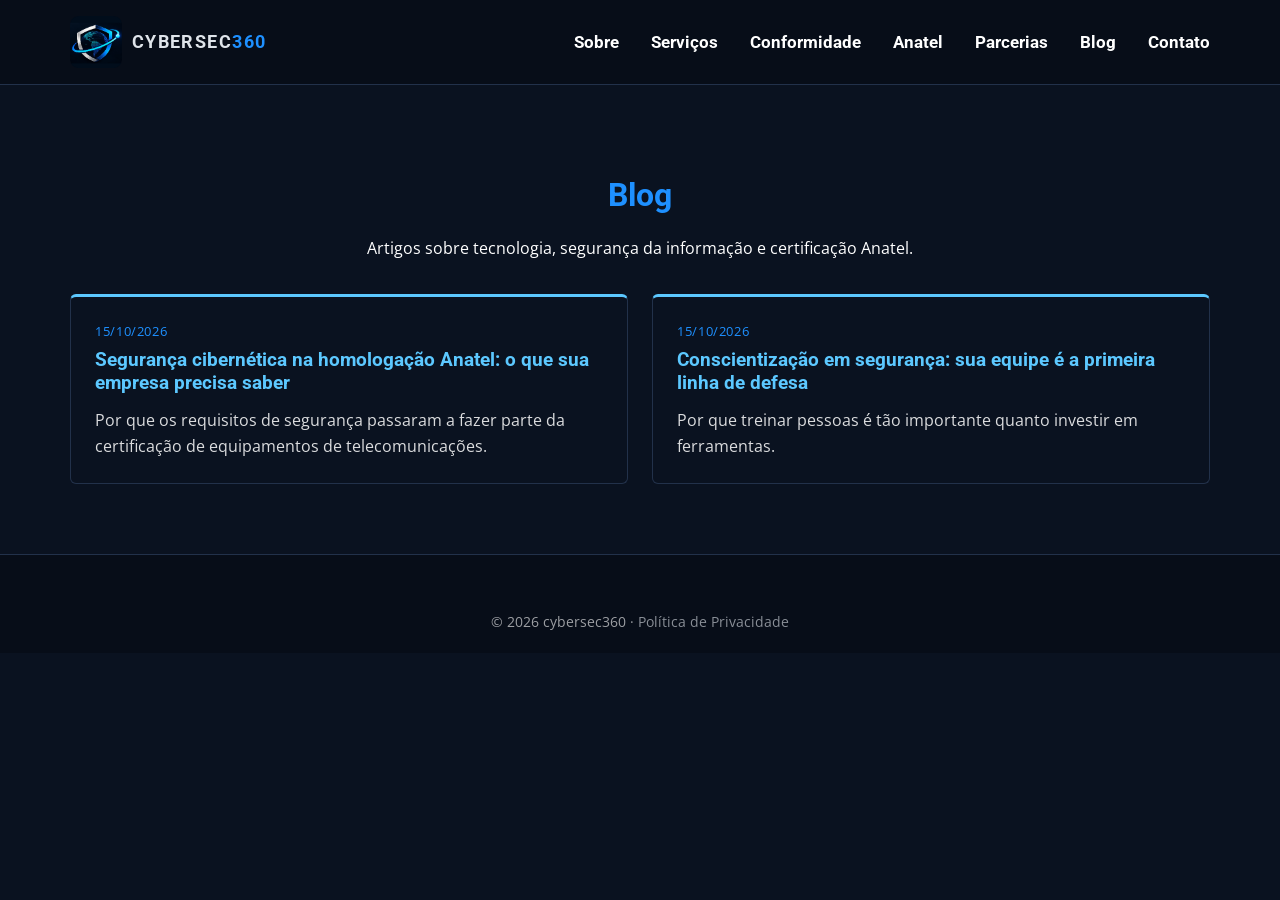
==== commit 3f8ee1b1: "Foco em 4 frentes: CTO/CISO as a Service, conformidade, homologação Anatel e parcerias - Topo, Sobre" ====
--- a/blog/index.html
+++ b/blog/index.html
@@ -34,11 +34,11 @@
       <a href="../index.html" class="marca"><img src="../assets/img/logo-icone.png" alt="" width="52" height="52"><span>CYBERSEC<b>360</b></span></a>
       <button class="menu-btn" aria-label="Abrir menu" aria-expanded="false" aria-controls="menu">&#9776;</button>
       <ul class="menu" id="menu">
-        <li><a href="../index.html#inicio">Início</a></li>
         <li><a href="../index.html#sobre">Sobre</a></li>
-        <li><a href="../index.html#cto-ciso">Serviços</a></li>
+        <li><a href="../index.html#servicos">Serviços</a></li>
+        <li><a href="../index.html#conformidade">Conformidade</a></li>
         <li><a href="../index.html#anatel">Anatel</a></li>
-        <li><a href="../index.html#faq">FAQ</a></li>
+        <li><a href="../index.html#parcerias">Parcerias</a></li>
         <li><a href="./">Blog</a></li>
         <li><a href="../index.html#contato">Contato</a></li>
       </ul>
--- a/assets/css/style.css
+++ b/assets/css/style.css
@@ -57,7 +57,7 @@
 .menu-btn { display: none; background: none; border: 0; color: #fff; font-size: 1.8rem; cursor: pointer; }
 .hero { flex: 1; display: flex; flex-direction: column; justify-content: center; align-items: center; text-align: center; padding: 3rem 0; }
 .hero-sub { color: var(--ciano); margin: 0 0 1rem; font-size: 1.1rem; }
-.hero h1 { color: var(--prata); font-size: clamp(1.8rem, 4vw, 2.8rem); margin: 0; max-width: 30ch; }
+.hero h1 { color: var(--prata); font-size: clamp(1.8rem, 4vw, 2.8rem); margin: 0; max-width: 34ch; }
 
 /* Seções */
 .secao { padding: 70px 0; }
@@ -259,3 +259,26 @@
   .pilares { grid-template-columns: 1fr; }
   .painel { padding: 1.4rem; }
 }
+
+/* Quatro frentes */
+.grade-4 { grid-template-columns: repeat(4, 1fr); }
+.frente { display: flex; flex-direction: column; gap: .6rem; padding: 1.6rem; background: var(--fundo); border: 1px solid var(--borda); border-radius: 8px; color: var(--texto); text-decoration: none; transition: border-color .2s, transform .2s; }
+.secao:not(.secao-alt) .frente, .secao:not(.secao-alt) .painel { background: var(--fundo-alt); }
+.frente:hover { border-color: var(--azul); transform: translateY(-3px); }
+.frente svg { width: 40px; height: 40px; fill: none; stroke: var(--ciano); stroke-width: 1.6; stroke-linecap: round; stroke-linejoin: round; }
+.frente h3 { margin: .2rem 0 0; font-size: 1.15rem; }
+.frente p { margin: 0; flex: 1; font-size: .95rem; opacity: .88; }
+.frente-link { font: 700 .85rem Roboto, sans-serif; color: var(--ciano); }
+
+/* Avaliações de conformidade */
+.conformidade { align-items: start; margin-bottom: 2rem; }
+.conformidade h3 { font-size: 1.2rem; margin: 0 0 1rem; }
+.selos { list-style: none; padding: 0; margin: 0 0 1.2rem; display: flex; flex-wrap: wrap; gap: .5rem; }
+.selos li { border: 1px solid var(--azul); color: var(--prata); border-radius: 999px; padding: .35rem .9rem; font: 600 .9rem "Open Sans", sans-serif; }
+
+@media (max-width: 1100px) {
+  .grade-4 { grid-template-columns: repeat(2, 1fr); }
+}
+@media (max-width: 560px) {
+  .grade-4 { grid-template-columns: 1fr; }
+}
